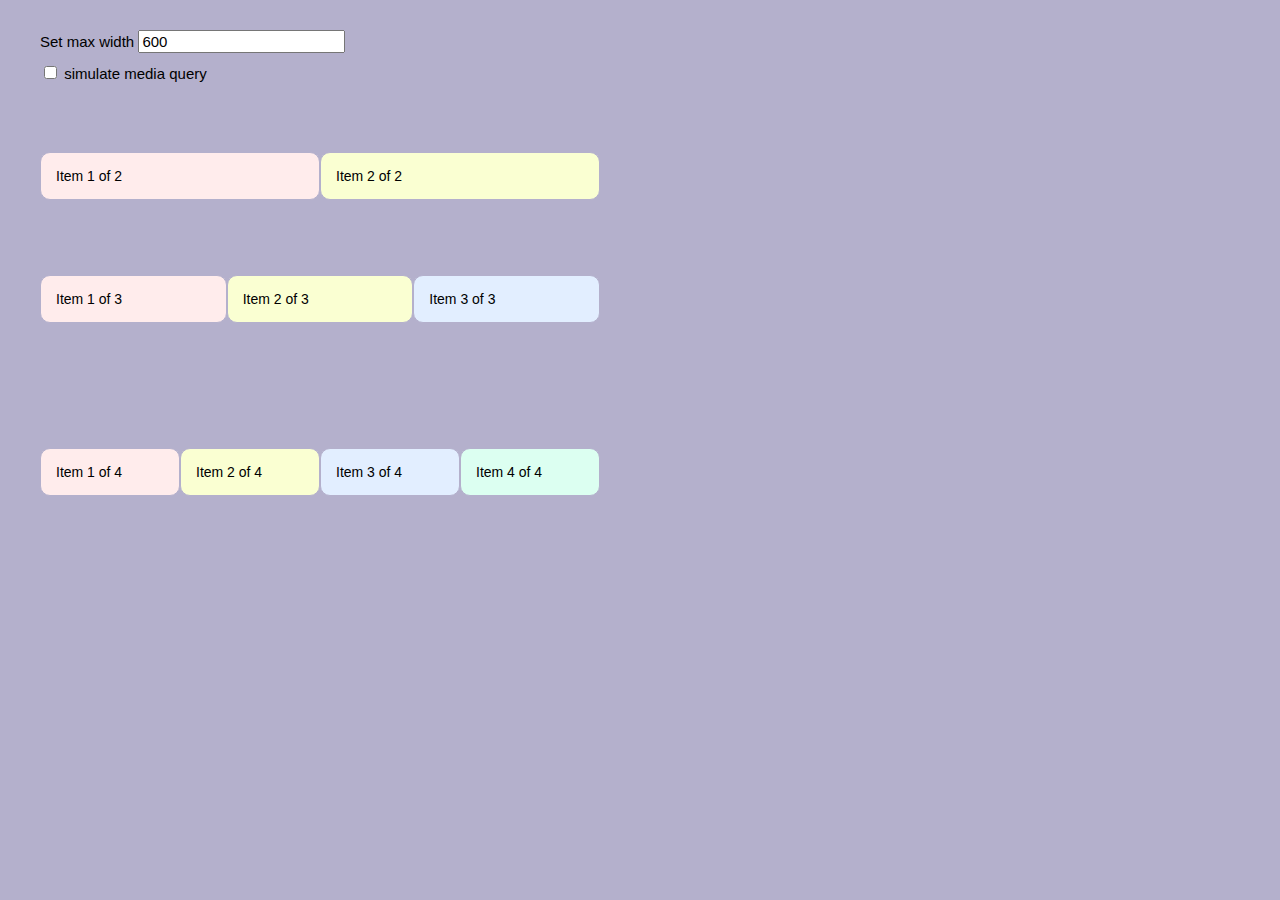
==== views/boxes.html @ 94cf109c "folders setup" ====
<!DOCTYPE html>
<html lang="en" dir="ltr">
  <head>
    <meta charset="utf-8">
    <title></title>
    <link rel="stylesheet" href="../style/boxes.css">
  </head>
  <body>

    <header>
      <ul class="header-item control-panel">
        <li class="panel-item">
          <label class="panel-label" for="maxScreen">Set max width</label>
          <input id="maxScreen" class="panel-value" type="number" step="10" name="maxScreen" min="0" value="600" placeholder="maxScreen" onchange="setWidth(event)">
        </li>
        <li class="float ratio-1-5 panel-item">
          <input id="simulateMediaQuery" class="float" type="checkbox" name="simulateMediaQuery" value="enable" onchange="simulateMediaQuery(event)">
          <label class="panel-label float" for="simulateMediaQuery">simulate media query</label>
        </li>
      </ul>
    </header>

    <main>
      <div id="mobile-box" class="box" data-width="600">
        <ul class="list-of-items total-items2">
          <li class="item ratio-1-2 transition">
            Item 1 of 2
          </li>
          <li class="item ratio-1-2 transition">
            Item 2 of 2
          </li>
        </ul>
        <ul class="list-of-items total-items3">
          <li class="item ratio-1-3 transition">
            Item 1 of 3
          </li>
          <li class="item ratio-1-3 transition">
            Item 2 of 3
          </li>
          <li class="item ratio-1-3 transition">
            Item 3 of 3
          </li>
        </ul>
        <ul class="list-of-items total-items4">
          <li class="item ratio-1-4 transition">
            Item 1 of 4
          </li>
          <li class="item ratio-1-4 transition">
            Item 2 of 4
          </li>
          <li class="item ratio-1-4 transition">
            Item 3 of 4
          </li>
          <li class="item ratio-1-4 transition">
            Item 4 of 4
          </li>
        </ul>
      </div>
    </main>

    <script type="text/javascript" src="../scripts/boxes.js"></script>
  </body>
</html>
---- style/boxes.css ----
* {
  box-sizing: border-box;
}
body {
  background-color: #b4b0cc;
  font-family: Arial;
  font-size: 14px;
  margin: 0;
}

ul, li {
  list-style: none;
}

.transition {
  transition: all 0.4s ease-in-out;
}

.control-panel {
  margin: 30px 0 60px;
}
.panel-item {
  margin-bottom: 10px;
  font-size: 15px;
}
.panel-item input {
  font-size: 15px;
}

.box {
  overflow: hidden;
}
[data-width = "600"] {
  width: 600px;
}
.list-of-items {
  display: inline-block;
  margin: 10px 0px;
  overflow: hidden;
  width: 100%;
}
.item {
  border: 1px solid #b4b0cc;
  border-radius: 10px;
  float: left;
  list-style: none;
  padding: 15px;
}

.total-items2 {
  height: 100px;
}
.total-items3 {
  height: 150px;
}
.total-items4 {
  height: 200px;
}

.item:nth-child(1) {
  background-color: #ffecec;
}
.item:nth-child(2) {
  background-color: #faffd2;
}
.item:nth-child(3) {
  background-color: #e2eeff;
}
.item:nth-child(4) {
  background-color: #dcfff1;
}
.item:nth-child(5) {
  background-color: #f4e5ff;
}

.ratio-1-5 {
  width: 20%;
}
.ratio-1-4 {
  width: 25%;
}
.ratio-1-3 {
  width: 33.33%;
}
.ratio-1-2 {
  width: 50%;
}

.expected.ratio-1-2,
.expected.ratio-1-3,
.expected.ratio-1-4,
.expected.ratio-1-5 {
  width: 100%;
}
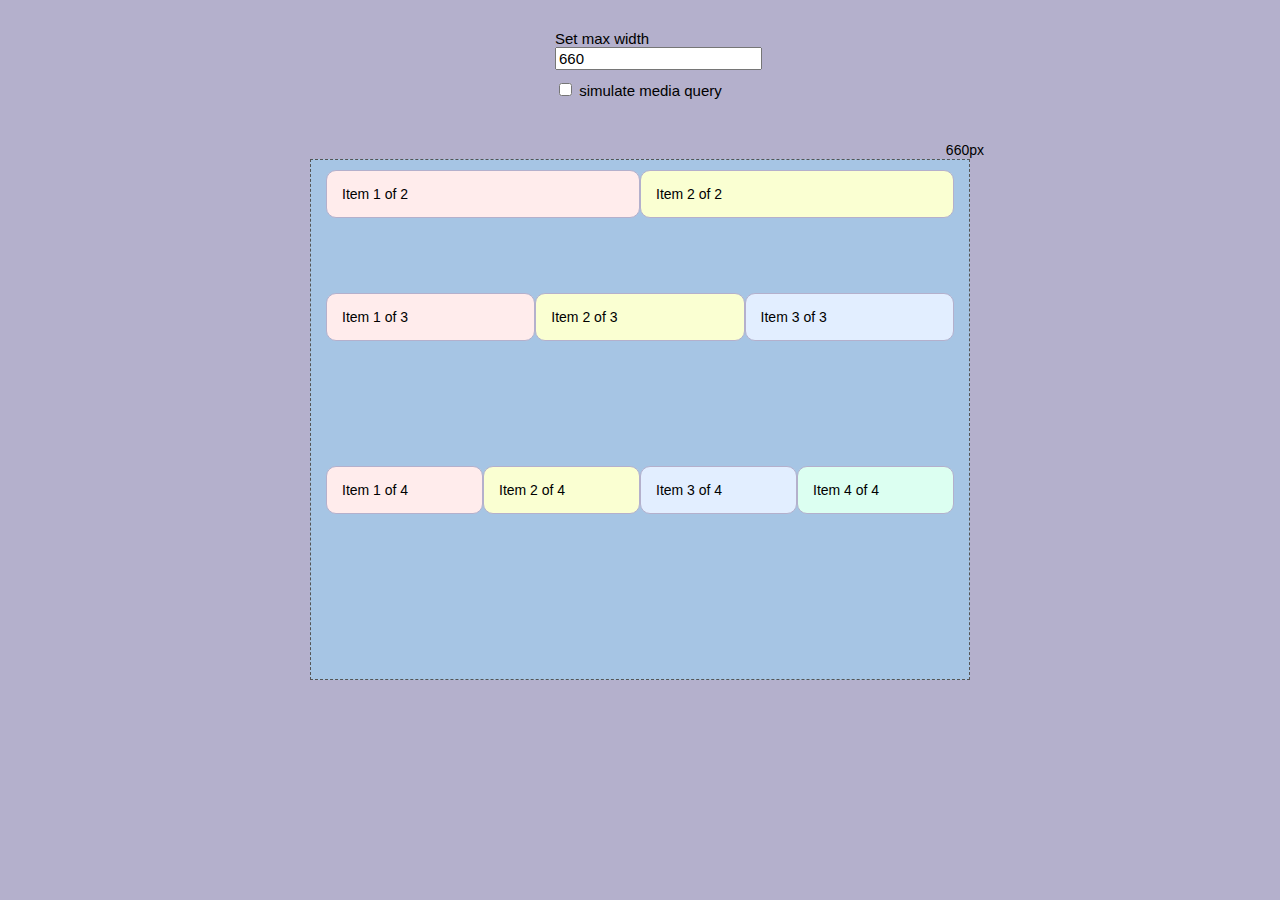
==== commit 3ed77a01: "boxes updated" ====
--- a/views/boxes.html
+++ b/views/boxes.html
@@ -11,7 +11,7 @@
       <ul class="header-item control-panel">
         <li class="panel-item">
           <label class="panel-label" for="maxScreen">Set max width</label>
-          <input id="maxScreen" class="panel-value" type="number" step="10" name="maxScreen" min="0" value="600" placeholder="maxScreen" onchange="setWidth(event)">
+          <input id="maxScreen" class="panel-value" type="number" step="10" name="maxScreen" min="300" value="660" placeholder="maxScreen" onchange="setWidth(event)">
         </li>
         <li class="float ratio-1-5 panel-item">
           <input id="simulateMediaQuery" class="float" type="checkbox" name="simulateMediaQuery" value="enable" onchange="simulateMediaQuery(event)">
@@ -21,7 +21,7 @@
     </header>
 
     <main>
-      <div id="mobile-box" class="box" data-width="600">
+      <div id="mobile-box" class="box" data-width="660">
         <ul class="list-of-items total-items2">
           <li class="item ratio-1-2 transition">
             Item 1 of 2
--- a/style/boxes.css
+++ b/style/boxes.css
@@ -10,6 +10,11 @@
 
 ul, li {
   list-style: none;
+}
+
+header {
+  margin: 0 auto;
+  max-width: 250px;
 }
 
 .transition {
@@ -28,15 +33,26 @@
 }
 
 .box {
-  overflow: hidden;
+  background-color: rgba(151,220,255,0.47);
+  border: 1px dashed #555;
+  margin: 0 auto;
+  overflow: visible;
+  position: relative;
 }
-[data-width = "600"] {
-  width: 600px;
+[data-width = "660"] {
+  width: 660px;
+}
+[data-width = "660"]::after {
+  content: "660px";
+  position: absolute;
+  right: -15px;
+  top: -18px;
 }
 .list-of-items {
   display: inline-block;
   margin: 10px 0px;
   overflow: hidden;
+  padding: 0 15px;
   width: 100%;
 }
 .item {
